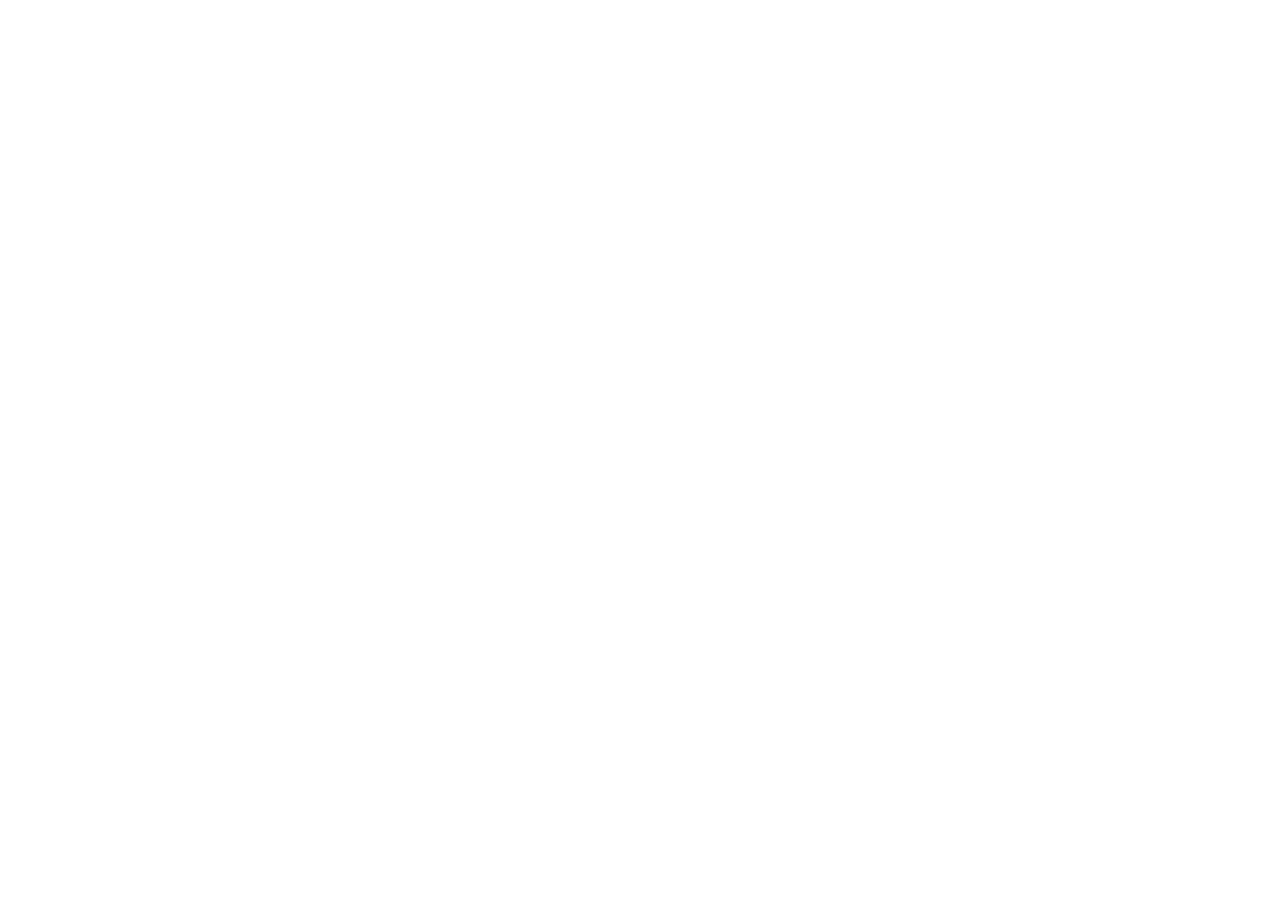
==== web3d.html @ 8ad9c22f "add web3d" ====
<!DOCTYPE html>
<html>
<head lang="en">
    <meta charset="UTF-8">
    <title></title>
</head>
<body>
<script src="Indoor3D/js/three.min.js"></script>
<script src="Indoor3D/js/Detector.js"></script>
<script src="Indoor3D/js/OrbitControls.js"></script>
<script src="Indoor3D/js/IndoorMap.js"></script>
<script src="Indoor3D/js/stats.min.js"></script>
<script src="Indoor3D/js/Projector.js"></script>
<script src="Indoor3D/js/IndoorMap2d.js"></script>
<script src="Indoor3D/js/IndoorMap3d.js"></script>
<link href="Indoor3D/css/indoor3D.css" rel="stylesheet">

<script>


    var params = {
        mapDiv:"indoor3d"
        //,dim:"2d"
    }
    var indoorMap = IndoorMap(params);

    var testjson;
    var loader = new IndoorMapLoader(indoorMap.is3d);
    loader.load('Indoor3D/data/web3d.json', function(mall){
        testjson = mall.jsonData;
        indoorMap.parse(testjson);
        indoorMap.showFloor(1);
        indoorMap.setSelectable(false);
	    indoorMap.showPubPoints(true);
        indoorMap.setSelectable(true);

    });

    var stats = new Stats();
    stats.domElement.style.position = 'absolute';
    stats.domElement.style.top = '0px';
    document.body.appendChild(stats.domElement);
    animate();

    function animate(){
        requestAnimationFrame(animate);
        stats.update();
    }
</script>

</ul>
</body>
</html>
---- Indoor3D/css/indoor3D.css ----
.mapLabels {
    font-size: 10px;
    text-align:center;
    text-shadow:#ffffff 1px 0 0,#ffffff 0 1px 0,#ffffff -1px 0 0,#ffffff 0 -1px 0;
}

.mapLabels img{
    width: 15px;
    height: 15px;
}

@media screen {
    .mapLabels .pubPoints img {
        width: 25px;
        height: 25px;
        -webkit-border-radius: 25px;
        border: 2px #a72525 solid;
    }
}

.floorsUI, .testButton
{
    position: absolute;;
    list-style: none;
    padding: 0;
    left: 0px;
}

.floorsUI{
    top:100px;
}

.testButton{
    top: 500px;
}

.floorsUI li, .testButton li{
    max-width: 100px;
    padding: 10px;
    background-color: #e8e8e8 ;
    border: 1px solid #bbbbbb;
    text-align: center;
}

.floorsUI .selected{
    background-color: #cccccc !important;
}

/*#indoor3d{*/
    /*border: 10px #0000FF solid;*/
/*}*/
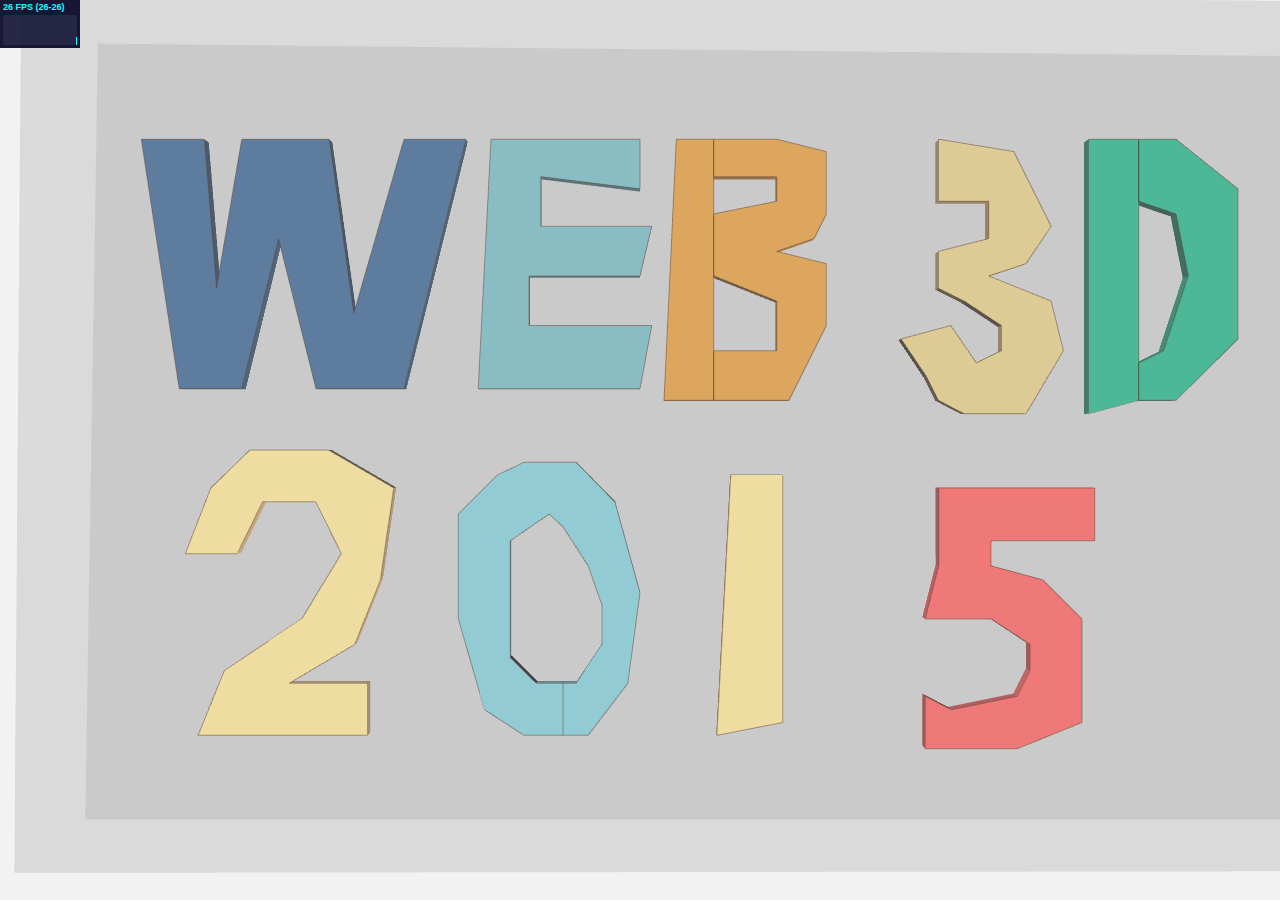
==== commit a073b562: "web3d and default view" ====
--- a/web3d.html
+++ b/web3d.html
@@ -29,7 +29,7 @@
     loader.load('Indoor3D/data/web3d.json', function(mall){
         testjson = mall.jsonData;
         indoorMap.parse(testjson);
-        indoorMap.showFloor(1);
+        indoorMap.showAllFloors();
         indoorMap.setSelectable(false);
 	    indoorMap.showPubPoints(true);
         indoorMap.setSelectable(true);
